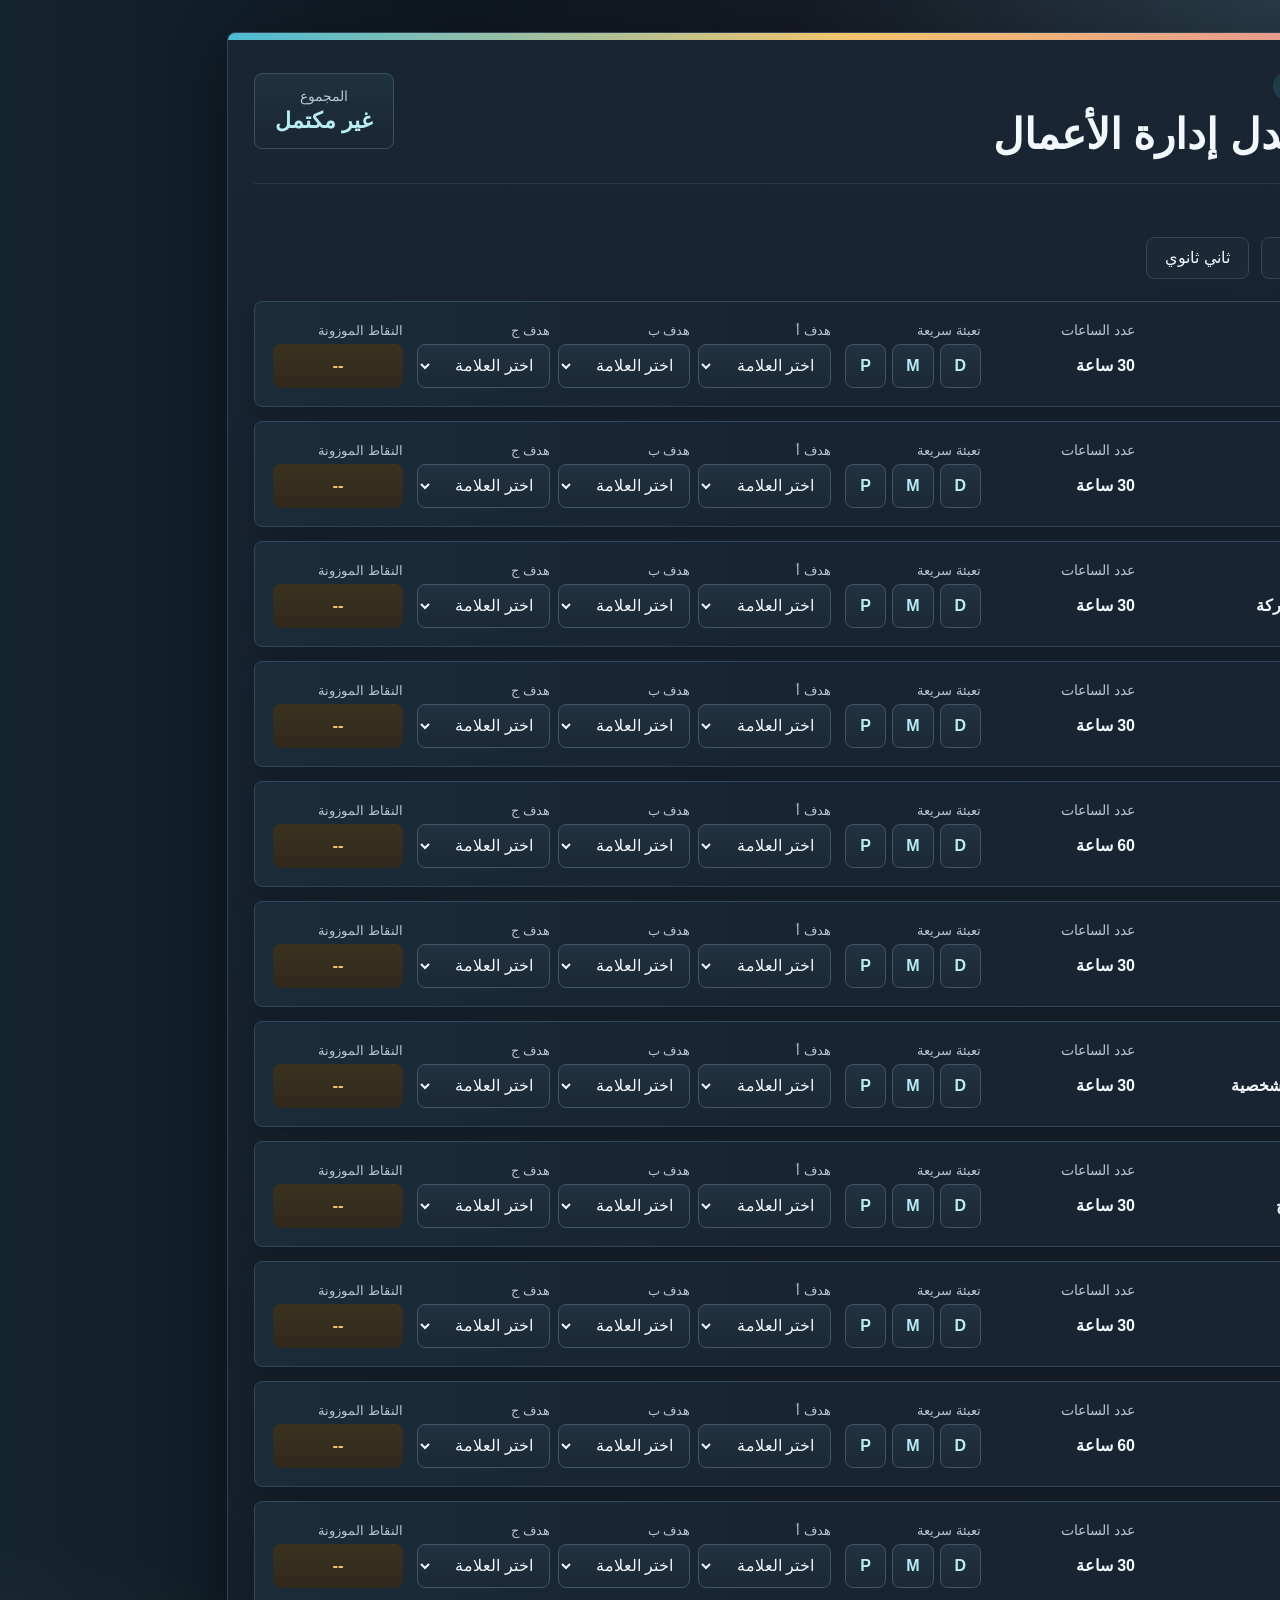
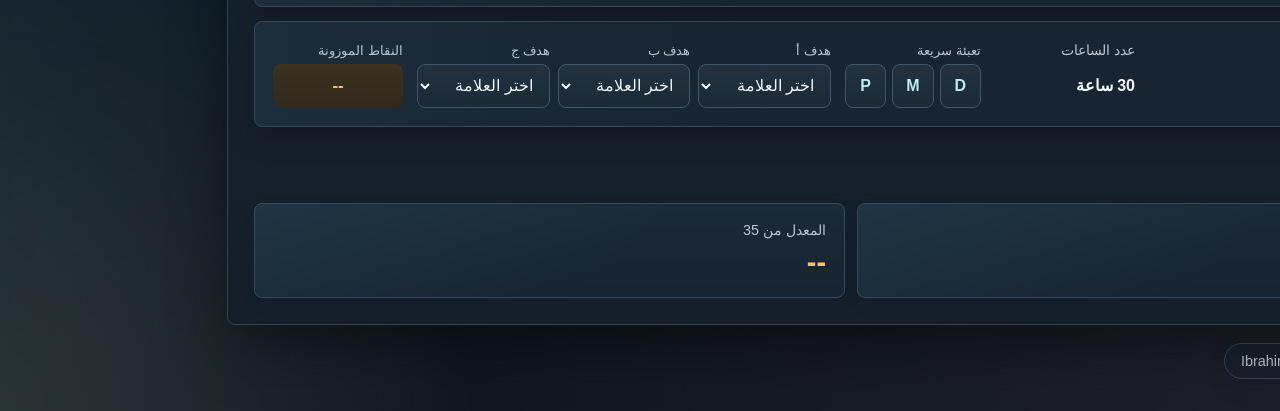
==== business.html @ 6dae3ce0 "Add files via upload" ====
<!doctype html>
<html lang="ar" dir="rtl">
  <head>
    <meta charset="UTF-8" />
    <meta name="viewport" content="width=device-width, initial-scale=1.0" />
    <title>حاسبة إدارة الأعمال</title>
    <link rel="stylesheet" href="styles.css" />
  </head>
  <body>
    <a class="floating-home-link" href="index.html">الصفحة الرئيسية</a>
    <main class="app-shell">
      <section class="calculator" aria-labelledby="business-title">
        <div class="header">
          <div>
            <p class="eyebrow">Business Management</p>
            <h1 id="business-title">حاسبة معدل إدارة الأعمال</h1>
          </div>
          <div class="header-actions">
            <div class="total-badge">
              <span>المجموع</span>
              <strong id="total-score">غير مكتمل</strong>
            </div>
          </div>
        </div>

        <form id="grades-form">
          <fieldset class="subject-count">
            <legend>الصف</legend>
            <label>
              <input type="radio" name="subject-count" value="10" checked />
              <span>عاشر</span>
            </label>
            <label>
              <input type="radio" name="subject-count" value="11" />
              <span>اول ثانوي</span>
            </label>
            <label>
              <input type="radio" name="subject-count" value="12" />
              <span>ثاني ثانوي</span>
            </label>
          </fieldset>

          <div id="subjects-list" class="subjects-list"></div>
          <div class="reset-row">
            <button class="reset-button" type="button" id="reset-grades">Reset</button>
          </div>
        </form>

        <section class="summary" aria-live="polite">
          <div>
            <span>إجمالي الساعات</span>
            <strong id="total-hours">0</strong>
          </div>
          <div>
            <span>المعدل من 35</span>
            <strong id="average-score">--</strong>
          </div>
        </section>
      </section>

      <footer class="site-footer">
        <strong>ابراهيم الصعيدي</strong>
        <span>Ibrahim Al Saidi</span>
      </footer>
    </main>

    <template id="subject-template">
      <article class="subject-row">
        <div class="field subject-name">
          <label>اسم المادة</label>
          <input type="text" name="subject-name" />
        </div>
        <div class="field">
          <label>عدد الساعات</label>
          <select name="subject-hours">
            <option value="30">30 ساعة</option>
            <option value="60">60 ساعة</option>
            <option value="90">90 ساعة</option>
            <option value="120">120 ساعة</option>
          </select>
        </div>
        <div class="quick-fill" aria-label="اختيار علامة لجميع أهداف المادة">
          <span>تعبئة سريعة</span>
          <div class="quick-fill-buttons">
            <button type="button" data-fill-grade="D">D</button>
            <button type="button" data-fill-grade="M">M</button>
            <button type="button" data-fill-grade="P">P</button>
          </div>
        </div>
        <div class="learning-goals" data-learning-goals></div>
        <div class="subject-result">
          <span>النقاط الموزونة</span>
          <output class="subject-points" name="subject-points">--</output>
        </div>
      </article>
    </template>

    <script src="business-script.js"></script>
  </body>
</html>
---- styles.css ----
:root {
  --bg: #eef3f6;
  --panel: #ffffff;
  --text: #18202a;
  --muted: #667085;
  --line: #d9e0e8;
  --soft-line: #edf1f5;
  --accent: #176b87;
  --accent-strong: #0f4c61;
  --accent-soft: #e7f4f7;
  --green: #2f7d5b;
  --gold: #b7791f;
  --gold-soft: #fff4df;
  --rose: #b85c6c;
  --shadow: 0 20px 50px rgba(24, 32, 42, 0.09);
}

body[data-theme="dark"] {
  --bg: #0f1720;
  --panel: #17212c;
  --text: #f2f7fb;
  --muted: #b8c5d1;
  --line: #354657;
  --soft-line: #283746;
  --accent: #4dbbd4;
  --accent-strong: #b9edf6;
  --accent-soft: #203c49;
  --green: #89e2ae;
  --gold: #f3c46d;
  --gold-soft: #3b301d;
  --rose: #e08a9a;
  --shadow: 0 22px 58px rgba(0, 0, 0, 0.42);
}

* {
  box-sizing: border-box;
}

body {
  margin: 0;
  min-height: 100vh;
  font-family: Tahoma, Arial, sans-serif;
  color: var(--text);
  background:
    linear-gradient(90deg, rgba(23, 107, 135, 0.08), transparent 32%, rgba(184, 92, 108, 0.08)),
    radial-gradient(circle at top right, rgba(23, 107, 135, 0.18), transparent 32rem),
    radial-gradient(circle at bottom left, rgba(183, 121, 31, 0.14), transparent 32rem),
    var(--bg);
  overflow-x: hidden;
}

body[data-theme="dark"] {
  background:
    linear-gradient(90deg, rgba(77, 187, 212, 0.08), transparent 36%, rgba(224, 138, 154, 0.07)),
    radial-gradient(circle at top right, rgba(77, 187, 212, 0.18), transparent 30rem),
    radial-gradient(circle at bottom left, rgba(243, 196, 109, 0.1), transparent 30rem),
    var(--bg);
}

.app-shell {
  width: min(1460px, 100%);
  margin: 0 auto;
  padding: 32px 16px;
}

.calculator {
  position: relative;
  background: var(--panel);
  border: 1px solid var(--line);
  border-radius: 8px;
  box-shadow: var(--shadow);
  padding: 26px;
}

.calculator::before {
  content: "";
  position: absolute;
  inset: 0 0 auto;
  height: 7px;
  background: linear-gradient(90deg, var(--accent), var(--gold), var(--rose));
  border-radius: 8px 8px 0 0;
}

body[data-theme="dark"] .calculator {
  background: linear-gradient(180deg, #192533, #151f2a);
  border-color: #314354;
}

.header {
  display: flex;
  align-items: flex-start;
  justify-content: space-between;
  gap: 16px;
  border-bottom: 1px solid var(--soft-line);
  padding: 14px 0 22px;
}

.eyebrow {
  display: inline-flex;
  margin: 0 0 10px;
  border: 1px solid rgba(23, 107, 135, 0.18);
  border-radius: 999px;
  padding: 5px 12px;
  color: var(--accent-strong);
  background: var(--accent-soft);
  font-weight: 700;
  font-size: 0.86rem;
}

h1 {
  margin: 0;
  font-size: clamp(1.7rem, 4vw, 2.65rem);
  line-height: 1.2;
  color: var(--text);
}

.header-actions {
  display: flex;
  align-items: stretch;
  gap: 12px;
}

.theme-toggle,
.reset-button {
  width: 48px;
  min-height: 48px;
  display: inline-grid;
  place-items: center;
  align-self: stretch;
  border: 1px solid var(--line);
  border-radius: 8px;
  color: var(--accent-strong);
  background: linear-gradient(180deg, var(--panel), rgba(23, 107, 135, 0.08));
  box-shadow: 0 8px 22px rgba(24, 32, 42, 0.07);
  cursor: pointer;
  font-size: 1.35rem;
}

.reset-button {
  width: auto;
  padding: 0 16px;
  color: var(--rose);
  font-size: 0.95rem;
  font-weight: 700;
}

body[data-theme="dark"] .theme-toggle,
body[data-theme="dark"] .reset-button {
  background: linear-gradient(180deg, #223443, #1a2936);
  border-color: #3a5163;
}

body[data-theme="dark"] .theme-toggle {
  color: var(--gold);
}

body[data-theme="dark"] .reset-button {
  color: var(--rose);
}

.theme-toggle:hover,
.reset-button:hover {
  border-color: var(--accent);
}

.moon-icon,
body[data-theme="dark"] .sun-icon {
  display: none;
}

body[data-theme="dark"] .moon-icon {
  display: inline;
}

.total-badge {
  min-width: 140px;
  border: 1px solid var(--line);
  border-radius: 8px;
  padding: 14px 16px;
  text-align: center;
  background:
    linear-gradient(180deg, rgba(255, 244, 223, 0.75), rgba(242, 247, 249, 0.9)),
    #f8fafc;
}

body[data-theme="dark"] .total-badge {
  background: linear-gradient(180deg, #203140, #192633);
  border-color: #3a5163;
}

.total-badge span,
.summary span,
.field label {
  display: block;
  color: var(--muted);
  font-size: 0.9rem;
}

.total-badge strong {
  display: block;
  margin-top: 4px;
  color: var(--accent-strong);
  font-size: 1.35rem;
}

form {
  margin-top: 24px;
}

.subject-count {
  display: flex;
  align-items: center;
  gap: 12px;
  margin: 0 0 22px;
  padding: 0;
  border: 0;
}

.subject-count legend {
  margin-bottom: 10px;
  font-weight: 700;
}

.subject-count label {
  cursor: pointer;
}

.subject-count input {
  position: absolute;
  opacity: 0;
}

.subject-count span {
  display: inline-flex;
  min-height: 42px;
  align-items: center;
  border: 1px solid var(--line);
  border-radius: 8px;
  padding: 0 18px;
  background: #fff;
  box-shadow: 0 4px 14px rgba(24, 32, 42, 0.04);
  transition: 0.2s ease;
}

body[data-theme="dark"] .subject-count span {
  background: #1b2835;
  border-color: #354657;
  color: var(--text);
}

.subject-count input:checked + span {
  border-color: var(--accent);
  background: linear-gradient(180deg, #eaf7fa, #f7fbfc);
  color: var(--accent-strong);
  font-weight: 700;
  box-shadow: 0 8px 22px rgba(23, 107, 135, 0.12);
}

body[data-theme="dark"] .subject-count input:checked + span {
  background: linear-gradient(180deg, #214354, #1c3340);
  border-color: var(--accent);
  color: var(--accent-strong);
}

.subjects-list {
  display: grid;
  gap: 14px;
}

.subject-row {
  display: grid;
  grid-template-columns: minmax(220px, 1.15fr) 140px 136px minmax(400px, 1.7fr) 130px;
  align-items: end;
  gap: 14px;
  position: relative;
  border: 1px solid var(--line);
  border-radius: 8px;
  padding: 20px 18px 18px;
  background:
    linear-gradient(90deg, rgba(23, 107, 135, 0.045), transparent 36%),
    rgba(251, 252, 253, 0.92);
  box-shadow: 0 8px 22px rgba(24, 32, 42, 0.04);
}

@media (max-width: 1180px) {
  .subject-row {
    grid-template-columns: minmax(220px, 1fr) 140px 136px 130px;
  }

  .learning-goals {
    grid-column: 1 / -1;
  }
}

.subject-row:nth-child(even) {
  background:
    linear-gradient(90deg, rgba(183, 121, 31, 0.05), transparent 36%),
    rgba(251, 252, 253, 0.92);
}

body[data-theme="dark"] .subject-row,
body[data-theme="dark"] .subject-row:nth-child(even),
body[data-theme="dark"] .extra-goals-subject {
  background:
    linear-gradient(90deg, rgba(77, 187, 212, 0.055), transparent 42%),
    #182431;
  border-color: #33485a;
  box-shadow: 0 10px 26px rgba(0, 0, 0, 0.22);
}

.subject-row::before {
  content: "المادة " attr(data-subject-number);
  position: absolute;
  top: 0;
  inset-inline-start: 18px;
  transform: translateY(-50%);
  border: 1px solid var(--line);
  border-radius: 999px;
  padding: 3px 12px;
  color: var(--accent-strong);
  background: linear-gradient(180deg, #ffffff, var(--accent-soft));
  font-size: 0.78rem;
  font-weight: 700;
}

body[data-theme="dark"] .subject-row::before,
body[data-theme="dark"] .extra-goals-subject::before {
  background: linear-gradient(180deg, #213140, #1a2936);
  border-color: #3a5163;
  color: var(--accent-strong);
}

.extra-goals-subject {
  border-color: var(--line);
  background: #fbfcfd;
}

.extra-goals-subject::before {
  color: var(--accent-strong);
  border-color: var(--line);
  background: linear-gradient(180deg, #ffffff, var(--accent-soft));
}

.field {
  display: grid;
  gap: 6px;
  min-width: 0;
}

input,
select {
  width: 100%;
  min-width: 0;
  min-height: 44px;
  border: 1px solid var(--line);
  border-radius: 8px;
  padding: 0 12px;
  color: var(--text);
  background: linear-gradient(180deg, #fff, #fbfcfd);
  font: inherit;
  transition: border-color 0.2s ease, box-shadow 0.2s ease, background 0.2s ease;
}

body[data-theme="dark"] input,
body[data-theme="dark"] select {
  background: linear-gradient(180deg, #223240, #1b2936);
  border-color: #40566a;
  color: var(--text);
}

body[data-theme="dark"] input:hover,
body[data-theme="dark"] select:hover {
  background: #253746;
  border-color: #557086;
}

body[data-theme="dark"] input:focus,
body[data-theme="dark"] select:focus {
  border-color: var(--accent);
  outline-color: rgba(77, 187, 212, 0.22);
}

body[data-theme="dark"] select option {
  color: #f2f7fb;
  background: #17212c;
}

input:hover,
select:hover {
  border-color: #bfd0dc;
  background: #fff;
}

.fixed-subject .subject-name input,
.fixed-subject select[name="subject-hours"] {
  display: none;
}

.fixed-value {
  min-height: 44px;
  display: flex;
  align-items: center;
  margin: 0;
  color: var(--text);
  font-weight: 700;
  line-height: 1.45;
}

body[data-theme="dark"] .fixed-value {
  color: #f3f8fb;
}

.fixed-subject-name {
  white-space: normal;
  overflow-wrap: anywhere;
}

input:focus,
select:focus {
  border-color: var(--accent);
  outline: 3px solid rgba(23, 107, 135, 0.15);
}

.learning-goals {
  display: grid;
  grid-template-columns: repeat(var(--goal-count, 3), minmax(0, 1fr));
  align-items: end;
  gap: 8px;
  min-width: 0;
}

.goal-field {
  display: grid;
  gap: 6px;
  min-width: 0;
}

.goal-field label,
.subject-result span,
.quick-fill span {
  color: var(--muted);
  font-size: 0.82rem;
}

.quick-fill {
  display: grid;
  gap: 6px;
  min-width: 0;
}

.quick-fill-buttons {
  display: grid;
  grid-template-columns: repeat(3, 1fr);
  gap: 6px;
}

.quick-fill button {
  min-height: 44px;
  border: 1px solid var(--line);
  border-radius: 8px;
  color: var(--accent-strong);
  background: linear-gradient(180deg, #fff, #f8fafc);
  font: inherit;
  font-weight: 700;
  cursor: pointer;
  transition: border-color 0.2s ease, box-shadow 0.2s ease, transform 0.2s ease;
}

.quick-fill button:hover {
  border-color: var(--accent);
  box-shadow: 0 8px 18px rgba(23, 107, 135, 0.11);
  transform: translateY(-1px);
}

body[data-theme="dark"] .quick-fill button {
  color: var(--accent-strong);
  border-color: #40566a;
  background: linear-gradient(180deg, #223240, #1b2936);
}

.subject-result {
  display: grid;
  gap: 6px;
  min-width: 0;
}

.subject-points {
  min-height: 44px;
  display: inline-flex;
  align-items: center;
  justify-content: center;
  border-radius: 8px;
  background: linear-gradient(180deg, #eef9f3, #e5f3ec);
  color: var(--green);
  font-size: 1.05rem;
  font-weight: 700;
}

body[data-theme="dark"] .subject-points {
  background: linear-gradient(180deg, #1d4937, #183b2f);
  color: #a6f0c2;
}

.incomplete-subject .subject-points {
  background: linear-gradient(180deg, #f6f0e5, #efe5d4);
  color: var(--gold);
}

body[data-theme="dark"] .incomplete-subject .subject-points {
  background: linear-gradient(180deg, #3b321f, #30291c);
  color: var(--gold);
}

.subject-points {
  width: 100%;
}

.summary {
  display: grid;
  grid-template-columns: repeat(2, 1fr);
  gap: 12px;
  margin-top: 22px;
}

.summary div {
  display: grid;
  justify-items: start;
  border-radius: 8px;
  padding: 18px;
  background:
    linear-gradient(135deg, rgba(23, 107, 135, 0.08), transparent 60%),
    linear-gradient(180deg, #f8fafc, #f3f7fa);
  border: 1px solid var(--line);
  box-shadow: 0 8px 22px rgba(24, 32, 42, 0.04);
}

.reset-row {
  display: flex;
  justify-content: flex-start;
  margin-top: 14px;
}

.reset-row .reset-button {
  min-height: 40px;
  align-self: auto;
  padding: 0 18px;
  font-size: 0.9rem;
}

body[data-theme="dark"] .summary div,
body[data-theme="dark"] .summary div:nth-child(2),
body[data-theme="dark"] .summary div:nth-child(3) {
  background:
    linear-gradient(135deg, rgba(77, 187, 212, 0.08), transparent 62%),
    linear-gradient(180deg, #1b2a37, #172431);
  border-color: #354b5d;
}

.summary div:nth-child(2) {
  background:
    linear-gradient(135deg, rgba(183, 121, 31, 0.12), transparent 60%),
    linear-gradient(180deg, #f8fafc, #f3f7fa);
}

.summary div:nth-child(3) {
  background:
    linear-gradient(135deg, rgba(184, 92, 108, 0.1), transparent 60%),
    linear-gradient(180deg, #f8fafc, #f3f7fa);
}

.summary strong {
  display: block;
  margin-top: 8px;
  color: var(--gold);
  font-size: 1.8rem;
}

.site-footer {
  width: fit-content;
  display: inline-flex;
  flex-wrap: wrap;
  align-items: center;
  justify-content: center;
  gap: 6px 10px;
  margin: 18px auto 0;
  border: 1px solid rgba(23, 107, 135, 0.16);
  border-radius: 999px;
  padding: 9px 16px;
  color: var(--muted);
  background: rgba(255, 255, 255, 0.72);
  box-shadow: 0 10px 28px rgba(24, 32, 42, 0.06);
  font-size: 0.9rem;
}

body[data-theme="dark"] .site-footer {
  background: rgba(24, 34, 45, 0.84);
  border-color: #354b5d;
  color: #c2ccd6;
}

.site-footer strong {
  color: var(--accent-strong);
}

.site-footer span::before {
  content: "/";
  margin-inline-end: 10px;
  color: var(--gold);
  font-weight: 700;
}

.home-shell {
  min-height: 100vh;
  display: grid;
  align-content: center;
}

.home-panel,
.info-panel {
  padding: 34px;
}

.home-panel {
  overflow: hidden;
}

.home-panel::after {
  display: none;
}

body[data-theme="dark"] .home-panel::after {
  display: none;
}

.home-topbar {
  position: relative;
  z-index: 1;
  display: flex;
  align-items: center;
  justify-content: space-between;
  gap: 16px;
  margin-bottom: 34px;
  border-bottom: 1px solid var(--soft-line);
  padding-bottom: 18px;
}

.home-topbar strong {
  color: var(--accent-strong);
  font-size: 1.1rem;
  letter-spacing: 0;
}

.home-theme-toggle {
  width: auto;
  grid-auto-flow: column;
  gap: 8px;
  padding: 0 14px;
  font-size: 1rem;
}

.theme-label {
  color: var(--muted);
  font-size: 0.86rem;
  font-weight: 700;
}

.home-hero {
  position: relative;
  z-index: 1;
  max-width: 860px;
  margin: 0 auto 30px;
  text-align: center;
}

.home-copy {
  max-width: 760px;
  margin: 14px 0 0;
  color: var(--muted);
  font-size: 1.08rem;
  line-height: 1.8;
}

.home-grid {
  position: relative;
  z-index: 1;
  display: grid;
  grid-template-columns: repeat(3, minmax(0, 1fr));
  gap: 14px;
}

.home-card {
  min-height: 230px;
  display: grid;
  align-content: space-between;
  gap: 14px;
  border: 1px solid var(--line);
  border-radius: 8px;
  padding: 22px;
  color: var(--text);
  text-decoration: none;
  background:
    linear-gradient(135deg, rgba(23, 107, 135, 0.1), transparent 62%),
    linear-gradient(180deg, #ffffff, #f7fafc);
  box-shadow: 0 10px 26px rgba(24, 32, 42, 0.06);
  transition: border-color 0.2s ease, transform 0.2s ease, box-shadow 0.2s ease;
}

.home-card:first-child {
  min-height: 230px;
  grid-row: auto;
}

.home-card:nth-child(2) {
  background:
    linear-gradient(135deg, rgba(183, 121, 31, 0.13), transparent 62%),
    linear-gradient(180deg, #ffffff, #f7fafc);
}

.home-card:nth-child(3) {
  background:
    linear-gradient(135deg, rgba(184, 92, 108, 0.12), transparent 62%),
    linear-gradient(180deg, #ffffff, #f7fafc);
}

.home-card:hover {
  border-color: var(--accent);
  box-shadow: 0 16px 34px rgba(24, 32, 42, 0.11);
  transform: translateY(-2px);
}

.home-card span {
  width: 42px;
  height: 42px;
  display: inline-grid;
  place-items: center;
  border: 1px solid rgba(23, 107, 135, 0.18);
  border-radius: 8px;
  color: var(--accent-strong);
  background: var(--accent-soft);
  font-weight: 700;
}

.home-card strong {
  align-self: end;
  font-size: 1.42rem;
  line-height: 1.35;
}

.home-card small {
  color: var(--muted);
  font-size: 0.95rem;
  line-height: 1.6;
}

body[data-theme="dark"] .home-card,
body[data-theme="dark"] .home-card:nth-child(2),
body[data-theme="dark"] .home-card:nth-child(3) {
  background:
    linear-gradient(135deg, rgba(77, 187, 212, 0.08), transparent 62%),
    linear-gradient(180deg, #1b2a37, #172431);
  border-color: #354b5d;
}

body[data-theme="dark"] .home-card span {
  border-color: #3a5163;
  background: #203c49;
}

.back-link {
  display: inline-flex;
  min-height: 38px;
  align-items: center;
  border: 1px solid var(--line);
  border-radius: 8px;
  padding: 0 14px;
  color: var(--accent-strong);
  background: var(--accent-soft);
  font-weight: 700;
  text-decoration: none;
}

.floating-home-link {
  position: fixed;
  top: 16px;
  inset-inline-start: 16px;
  z-index: 20;
  min-height: 42px;
  display: inline-flex;
  align-items: center;
  border: 1px solid var(--line);
  border-radius: 8px;
  padding: 0 14px;
  color: var(--accent-strong);
  background: rgba(255, 255, 255, 0.88);
  box-shadow: 0 10px 26px rgba(24, 32, 42, 0.12);
  font-weight: 700;
  text-decoration: none;
  backdrop-filter: blur(10px);
}

body[data-theme="dark"] .floating-home-link {
  color: var(--accent-strong);
  border-color: #3a5163;
  background: rgba(24, 34, 45, 0.9);
}

.info-list {
  display: grid;
  gap: 12px;
  margin-top: 24px;
}

.info-list article {
  border: 1px solid var(--line);
  border-radius: 8px;
  padding: 18px;
  background: rgba(251, 252, 253, 0.82);
}

body[data-theme="dark"] .info-list article {
  background: #182431;
  border-color: #33485a;
}

.info-list h2 {
  margin: 0 0 8px;
  font-size: 1.15rem;
}

.info-list p {
  margin: 0;
  color: var(--muted);
  line-height: 1.8;
}

@media (max-width: 760px) {
  body {
    overflow-x: hidden;
  }

  .floating-home-link {
    top: 10px;
    inset-inline-start: 10px;
    min-height: 38px;
    padding: 0 12px;
    font-size: 0.85rem;
  }

  .floating-home-link + .app-shell {
    padding-top: 64px;
  }

  .calculator {
    padding: 20px 14px 16px;
  }

  .header,
  .subject-count {
    align-items: stretch;
    flex-direction: column;
  }

  .header-actions {
    width: 100%;
    align-items: stretch;
  }

  .total-badge {
    flex: 1;
  }

  h1 {
    font-size: 1.75rem;
  }

  .subject-count {
    gap: 8px;
  }

  .subject-count span {
    justify-content: center;
    width: 100%;
  }

  .subject-row,
  .quick-fill,
  .learning-goals,
  .subject-result,
  .summary {
    grid-template-columns: 1fr;
  }

  .subject-row {
    gap: 12px;
    padding: 22px 14px 14px;
  }

  .subject-row::before {
    inset-inline-start: 14px;
  }

  .learning-goals {
    gap: 10px;
  }

  .quick-fill-buttons {
    grid-template-columns: repeat(3, minmax(0, 1fr));
  }

  input,
  select,
  .quick-fill button,
  .subject-points {
    min-height: 46px;
  }

  .subject-points {
    grid-column: auto;
    grid-row: auto;
    justify-content: flex-start;
    padding-inline: 12px;
  }

  .subject-result span {
    grid-column: auto;
    grid-row: auto;
  }

  .summary {
    gap: 10px;
  }

  .summary div {
    padding: 16px;
  }

  .summary strong {
    font-size: 1.55rem;
  }

  .site-footer {
    width: 100%;
    border-radius: 8px;
    padding: 12px;
  }

  .home-panel,
  .info-panel {
    padding: 24px 16px;
  }

  .home-grid {
    grid-template-columns: 1fr;
  }

  .home-card:first-child {
    min-height: 150px;
    grid-row: auto;
  }

  .home-card {
    min-height: 150px;
  }

  .home-panel::after {
    inset: 90px auto auto -40px;
  }
}

@media (max-width: 430px) {
  .app-shell {
    padding: 12px 8px;
  }

  .calculator {
    padding-inline: 12px;
  }

  .header-actions {
    display: grid;
    grid-template-columns: 1fr;
  }

  .fixed-value {
    min-height: auto;
  }

  .goal-field label,
  .subject-result span,
  .quick-fill span,
  .field label {
    font-size: 0.78rem;
  }

  select {
    padding-inline: 9px;
    font-size: 0.95rem;
  }
}
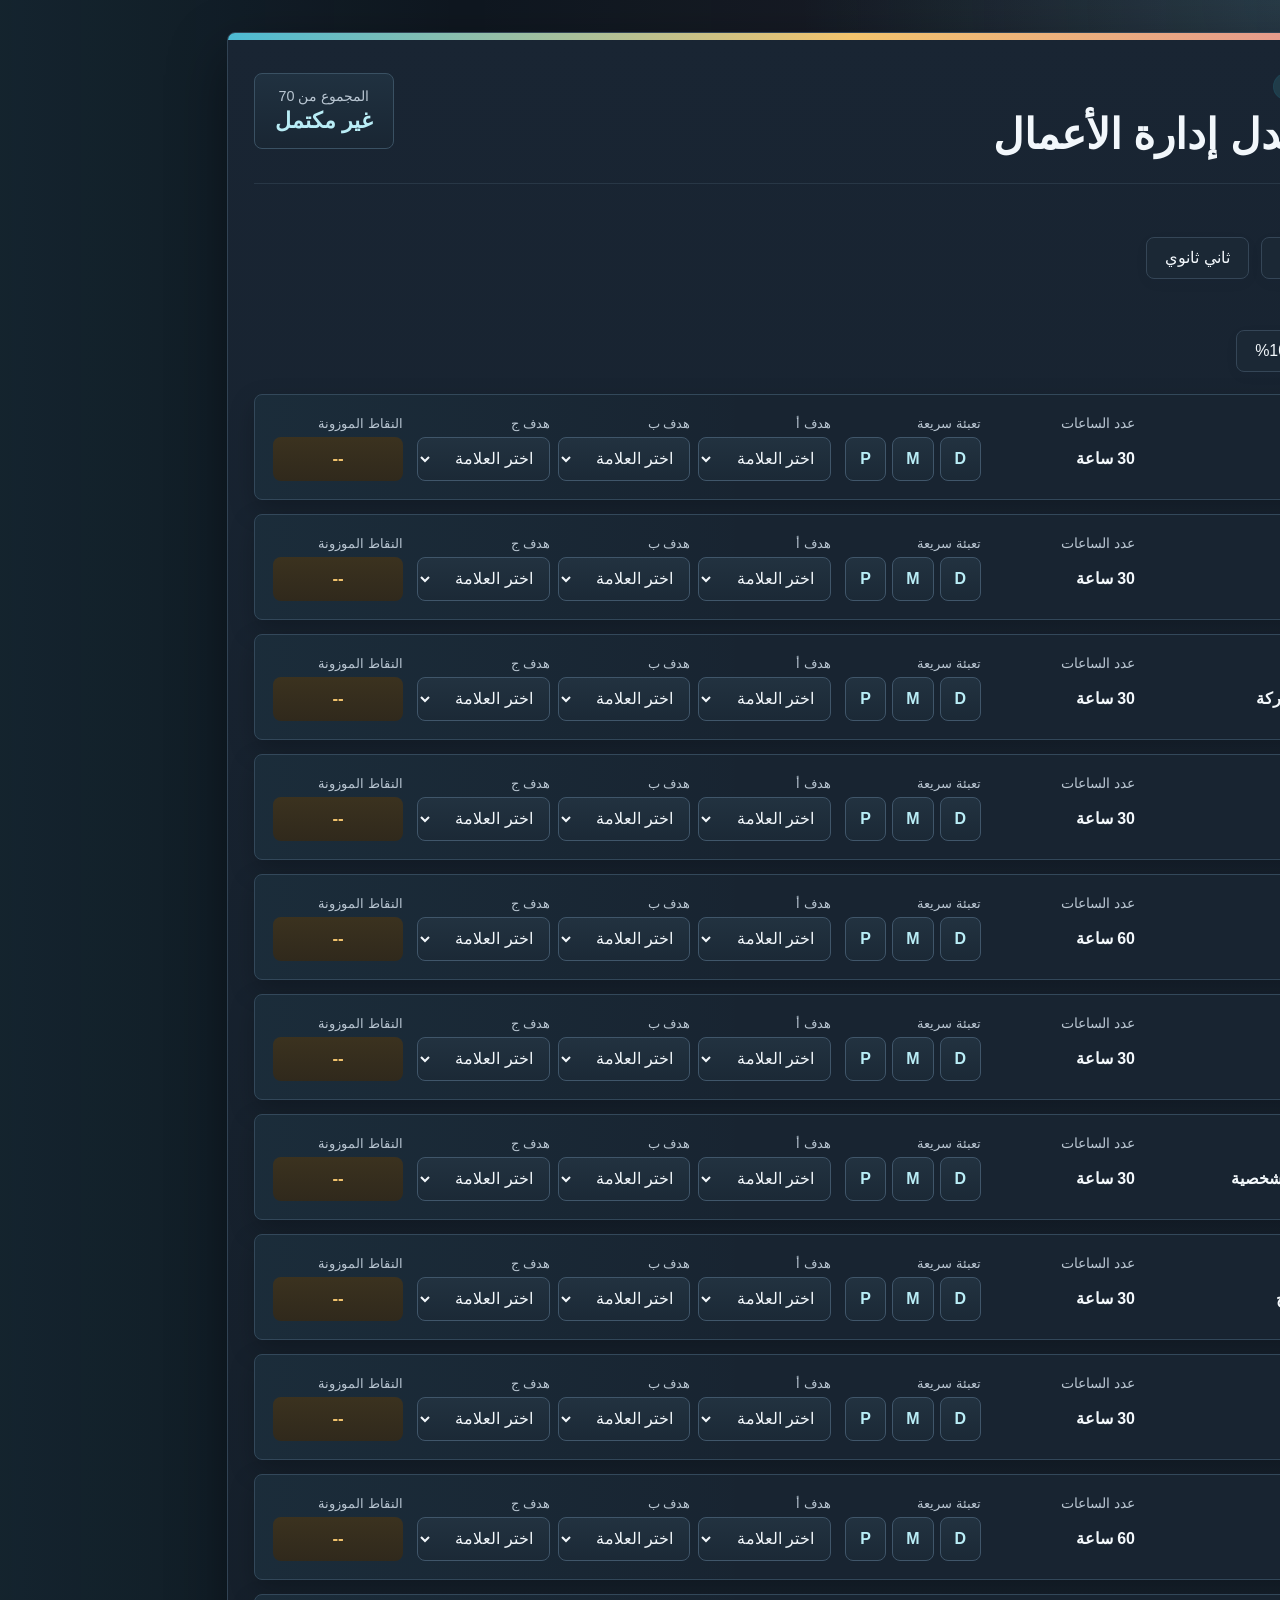
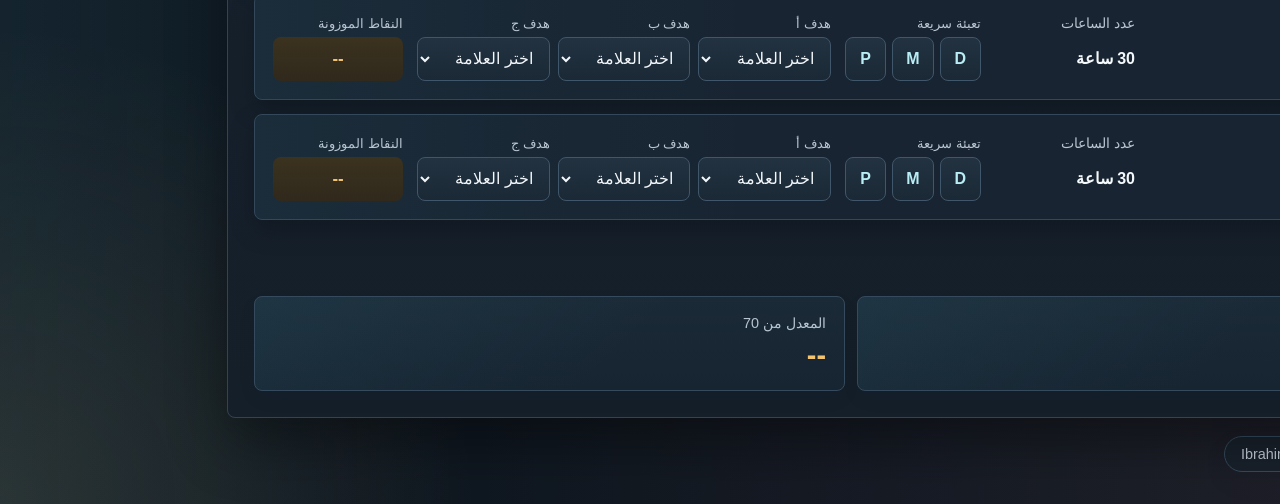
==== commit 934ea90f: "Add files via upload" ====
--- a/business.html
+++ b/business.html
@@ -7,7 +7,13 @@
     <link rel="stylesheet" href="styles.css" />
   </head>
   <body>
-    <a class="floating-home-link" href="index.html">الصفحة الرئيسية</a>
+    <a class="floating-home-link" href="index.html" aria-label="الرجوع للصفحة الرئيسية" title="الصفحة الرئيسية">
+      <svg viewBox="0 0 24 24" aria-hidden="true">
+        <path d="M3 10.8 12 3l9 7.8" />
+        <path d="M5 10v10h14V10" />
+        <path d="M9 20v-6h6v6" />
+      </svg>
+    </a>
     <main class="app-shell">
       <section class="calculator" aria-labelledby="business-title">
         <div class="header">
@@ -17,7 +23,7 @@
           </div>
           <div class="header-actions">
             <div class="total-badge">
-              <span>المجموع</span>
+              <span id="total-score-label">المجموع</span>
               <strong id="total-score">غير مكتمل</strong>
             </div>
           </div>
@@ -40,6 +46,18 @@
             </label>
           </fieldset>
 
+          <fieldset class="subject-count score-scale" id="tenth-grade-scale" hidden>
+            <legend>حساب معدل عاشر</legend>
+            <label>
+              <input type="radio" name="score-scale" value="70" checked />
+              <span>من 70%</span>
+            </label>
+            <label>
+              <input type="radio" name="score-scale" value="100" />
+              <span>من 100%</span>
+            </label>
+          </fieldset>
+
           <div id="subjects-list" class="subjects-list"></div>
           <div class="reset-row">
             <button class="reset-button" type="button" id="reset-grades">Reset</button>
@@ -52,7 +70,7 @@
             <strong id="total-hours">0</strong>
           </div>
           <div>
-            <span>المعدل من 35</span>
+            <span id="average-score-label">المعدل من 35</span>
             <strong id="average-score">--</strong>
           </div>
         </section>
--- a/styles.css
+++ b/styles.css
@@ -216,6 +216,10 @@
   border: 0;
 }
 
+.score-scale[hidden] {
+  display: none;
+}
+
 .subject-count legend {
   margin-bottom: 10px;
   font-weight: 700;
@@ -784,18 +788,35 @@
   top: 16px;
   inset-inline-start: 16px;
   z-index: 20;
-  min-height: 42px;
+  width: 48px;
+  height: 48px;
   display: inline-flex;
   align-items: center;
-  border: 1px solid var(--line);
-  border-radius: 8px;
-  padding: 0 14px;
+  justify-content: center;
+  border: 1px solid var(--line);
+  border-radius: 8px;
   color: var(--accent-strong);
   background: rgba(255, 255, 255, 0.88);
   box-shadow: 0 10px 26px rgba(24, 32, 42, 0.12);
-  font-weight: 700;
   text-decoration: none;
   backdrop-filter: blur(10px);
+  transition: border-color 0.2s ease, transform 0.2s ease, box-shadow 0.2s ease;
+}
+
+.floating-home-link:hover {
+  border-color: var(--accent);
+  box-shadow: 0 14px 30px rgba(24, 32, 42, 0.16);
+  transform: translateY(-1px);
+}
+
+.floating-home-link svg {
+  width: 24px;
+  height: 24px;
+  fill: none;
+  stroke: currentColor;
+  stroke-width: 2;
+  stroke-linecap: round;
+  stroke-linejoin: round;
 }
 
 body[data-theme="dark"] .floating-home-link {
@@ -841,9 +862,8 @@
   .floating-home-link {
     top: 10px;
     inset-inline-start: 10px;
-    min-height: 38px;
-    padding: 0 12px;
-    font-size: 0.85rem;
+    width: 42px;
+    height: 42px;
   }
 
   .floating-home-link + .app-shell {
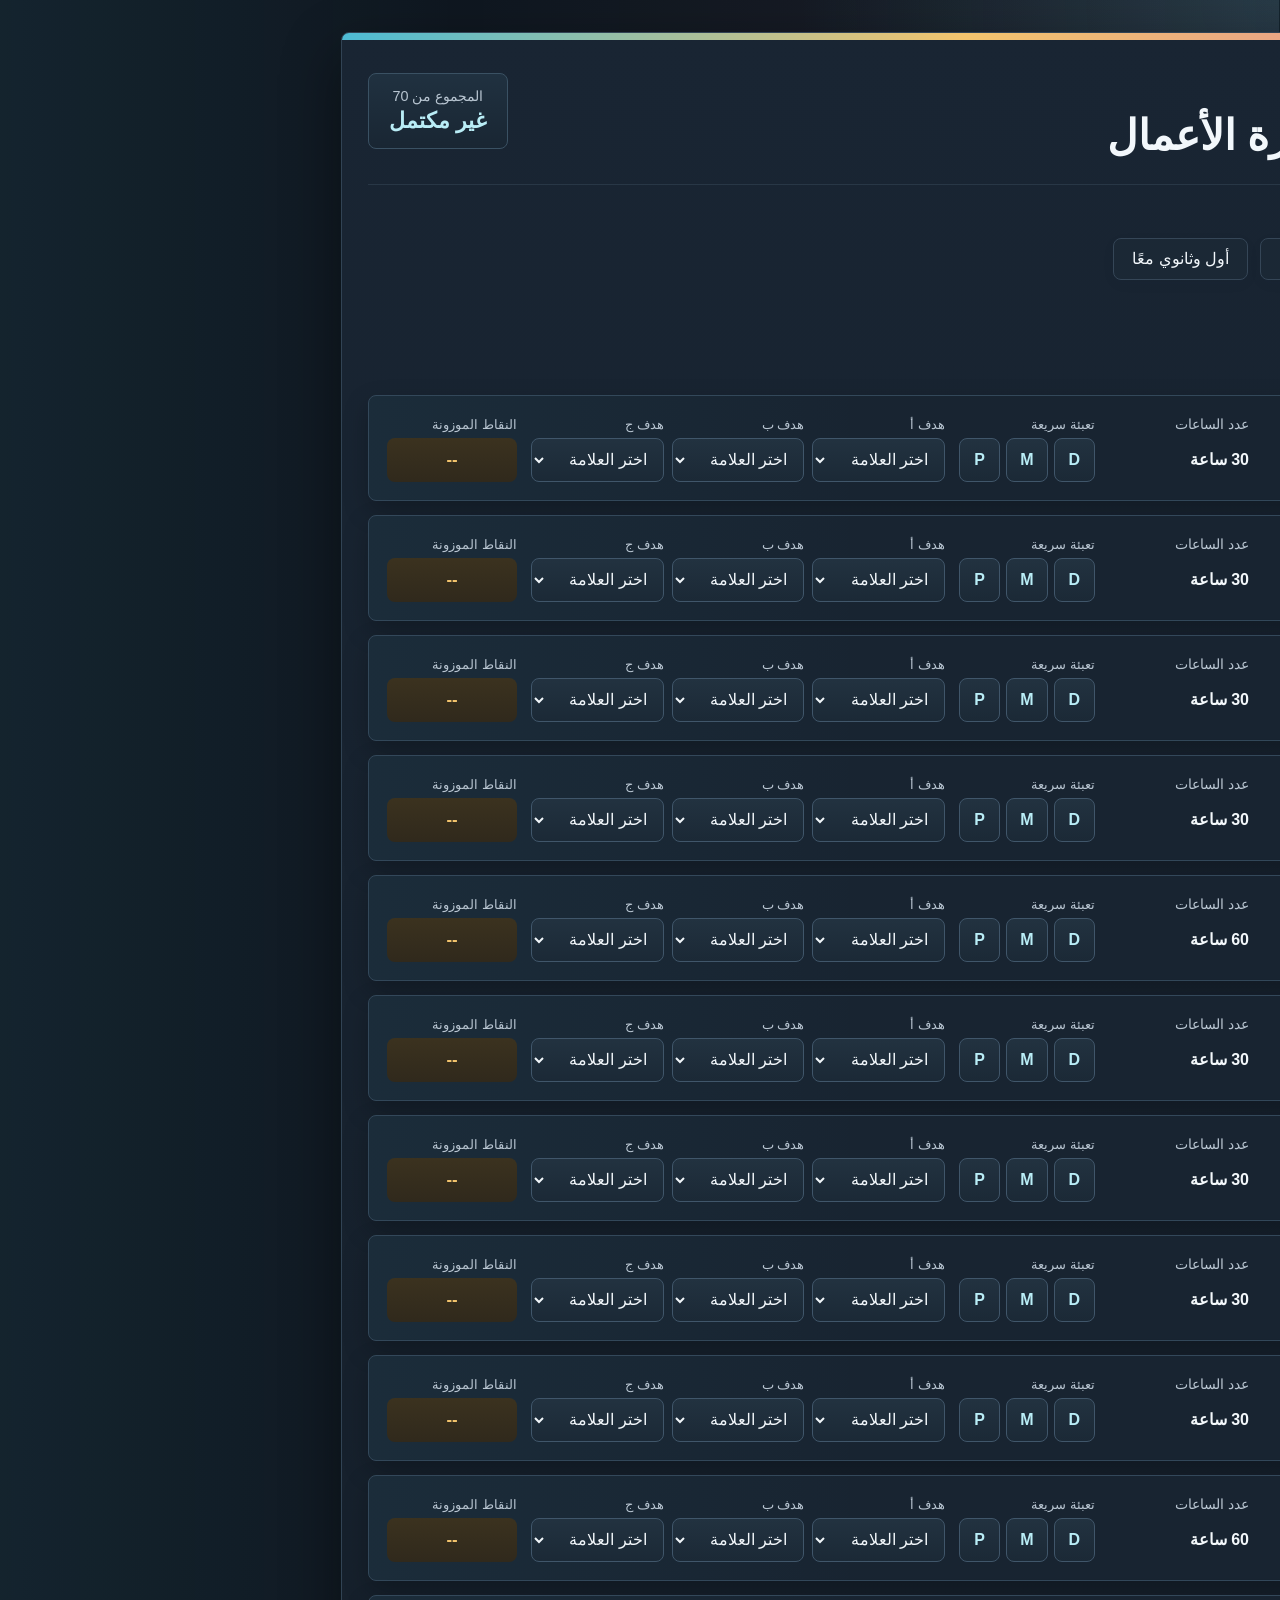
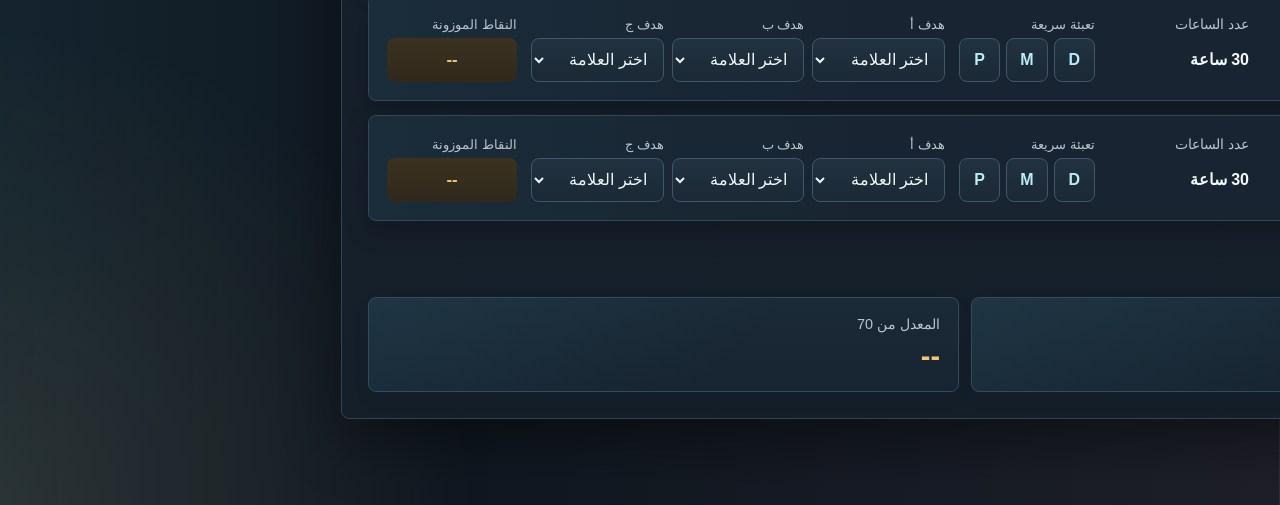
==== commit 7369edc5: "Add files via upload" ====
--- a/business.html
+++ b/business.html
@@ -18,7 +18,7 @@
       <section class="calculator" aria-labelledby="business-title">
         <div class="header">
           <div>
-            <p class="eyebrow">Business Management</p>
+            <p class="eyebrow">حاسبة معدل</p>
             <h1 id="business-title">حاسبة معدل إدارة الأعمال</h1>
           </div>
           <div class="header-actions">
@@ -44,6 +44,10 @@
               <input type="radio" name="subject-count" value="12" />
               <span>ثاني ثانوي</span>
             </label>
+            <label>
+              <input type="radio" name="subject-count" value="secondary-combined" />
+              <span>أول وثانوي معًا</span>
+            </label>
           </fieldset>
 
           <fieldset class="subject-count score-scale" id="tenth-grade-scale" hidden>
@@ -60,7 +64,7 @@
 
           <div id="subjects-list" class="subjects-list"></div>
           <div class="reset-row">
-            <button class="reset-button" type="button" id="reset-grades">Reset</button>
+            <button class="reset-button" type="button" id="reset-grades">إعادة التعيين</button>
           </div>
         </form>
 
--- a/styles.css
+++ b/styles.css
@@ -216,8 +216,62 @@
   border: 0;
 }
 
-.score-scale[hidden] {
+.score-scale {
   display: none;
+}
+
+body[data-selected-grade="10"] .score-scale {
+  display: flex;
+}
+
+body .score-scale[hidden] {
+  display: none;
+}
+
+.secondary-options {
+  display: none;
+}
+
+body[data-selected-grade="secondary-combined"] .secondary-options {
+  display: flex;
+}
+
+body .secondary-options[hidden] {
+  display: none;
+}
+
+.secondary-options input {
+  position: absolute;
+  opacity: 0;
+}
+
+.common-subjects {
+  display: grid;
+  grid-template-columns: repeat(4, minmax(0, 1fr));
+  gap: 12px;
+  margin: -8px 0 22px;
+  border: 1px solid var(--line);
+  border-radius: 8px;
+  padding: 16px;
+  background:
+    linear-gradient(135deg, rgba(184, 92, 108, 0.08), transparent 60%),
+    rgba(251, 252, 253, 0.9);
+}
+
+.common-subjects[hidden] {
+  display: none;
+}
+
+body[data-theme="dark"] .common-subjects {
+  background:
+    linear-gradient(135deg, rgba(224, 138, 154, 0.07), transparent 62%),
+    #182431;
+  border-color: #33485a;
+}
+
+.invalid-input {
+  border-color: var(--rose);
+  outline: 3px solid rgba(184, 92, 108, 0.14);
 }
 
 .subject-count legend {
@@ -269,6 +323,25 @@
 .subjects-list {
   display: grid;
   gap: 14px;
+}
+
+.subject-group-title {
+  margin: 8px 0 2px;
+  border: 1px solid var(--line);
+  border-radius: 8px;
+  padding: 12px 16px;
+  color: var(--accent-strong);
+  background:
+    linear-gradient(135deg, rgba(23, 107, 135, 0.08), transparent 60%),
+    rgba(251, 252, 253, 0.88);
+  font-size: 1rem;
+}
+
+body[data-theme="dark"] .subject-group-title {
+  background:
+    linear-gradient(135deg, rgba(77, 187, 212, 0.08), transparent 62%),
+    #182431;
+  border-color: #33485a;
 }
 
 .subject-row {
@@ -351,6 +424,25 @@
   min-width: 0;
 }
 
+.common-field {
+  align-items: start;
+}
+
+.common-title {
+  text-align: center;
+  font-weight: 700;
+  color: var(--text);
+  background: transparent;
+}
+
+.common-input {
+  text-align: center;
+  min-height: 56px;
+  padding: 0 14px;
+  font-size: 1rem;
+  font-weight: 700;
+}
+
 input,
 select {
   width: 100%;
@@ -363,6 +455,24 @@
   background: linear-gradient(180deg, #fff, #fbfcfd);
   font: inherit;
   transition: border-color 0.2s ease, box-shadow 0.2s ease, background 0.2s ease;
+}
+
+input[type="number"] {
+  appearance: none;
+  -webkit-appearance: none;
+  -moz-appearance: textfield;
+}
+
+/* Hide spinners in WebKit browsers */
+input[type="number"]::-webkit-outer-spin-button,
+input[type="number"]::-webkit-inner-spin-button {
+  -webkit-appearance: none;
+  margin: 0;
+}
+
+/* Firefox: keep textfield appearance */
+input[type="number"]::-moz-appearance {
+  appearance: textfield;
 }
 
 body[data-theme="dark"] input,
@@ -812,6 +922,7 @@
 .floating-home-link svg {
   width: 24px;
   height: 24px;
+  display: block;
   fill: none;
   stroke: currentColor;
   stroke-width: 2;
@@ -819,6 +930,26 @@
   stroke-linejoin: round;
 }
 
+.floating-home-link svg path {
+  stroke: currentColor;
+}
+
+@supports (-webkit-mask: url("")) or (mask: url("")) {
+  .floating-home-link svg {
+    display: none;
+  }
+
+  .floating-home-link::before {
+    content: "";
+    width: 24px;
+    height: 24px;
+    display: block;
+    background: currentColor;
+    -webkit-mask: url("data:image/svg+xml,%3Csvg xmlns='http://www.w3.org/2000/svg' viewBox='0 0 24 24'%3E%3Cpath d='M3 10.8 12 3l9 7.8M5 10v10h14V10M9 20v-6h6v6' fill='none' stroke='black' stroke-width='2' stroke-linecap='round' stroke-linejoin='round'/%3E%3C/svg%3E") center / contain no-repeat;
+    mask: url("data:image/svg+xml,%3Csvg xmlns='http://www.w3.org/2000/svg' viewBox='0 0 24 24'%3E%3Cpath d='M3 10.8 12 3l9 7.8M5 10v10h14V10M9 20v-6h6v6' fill='none' stroke='black' stroke-width='2' stroke-linecap='round' stroke-linejoin='round'/%3E%3C/svg%3E") center / contain no-repeat;
+  }
+}
+
 body[data-theme="dark"] .floating-home-link {
   color: var(--accent-strong);
   border-color: #3a5163;
@@ -906,6 +1037,7 @@
   .quick-fill,
   .learning-goals,
   .subject-result,
+  .common-subjects,
   .summary {
     grid-template-columns: 1fr;
   }
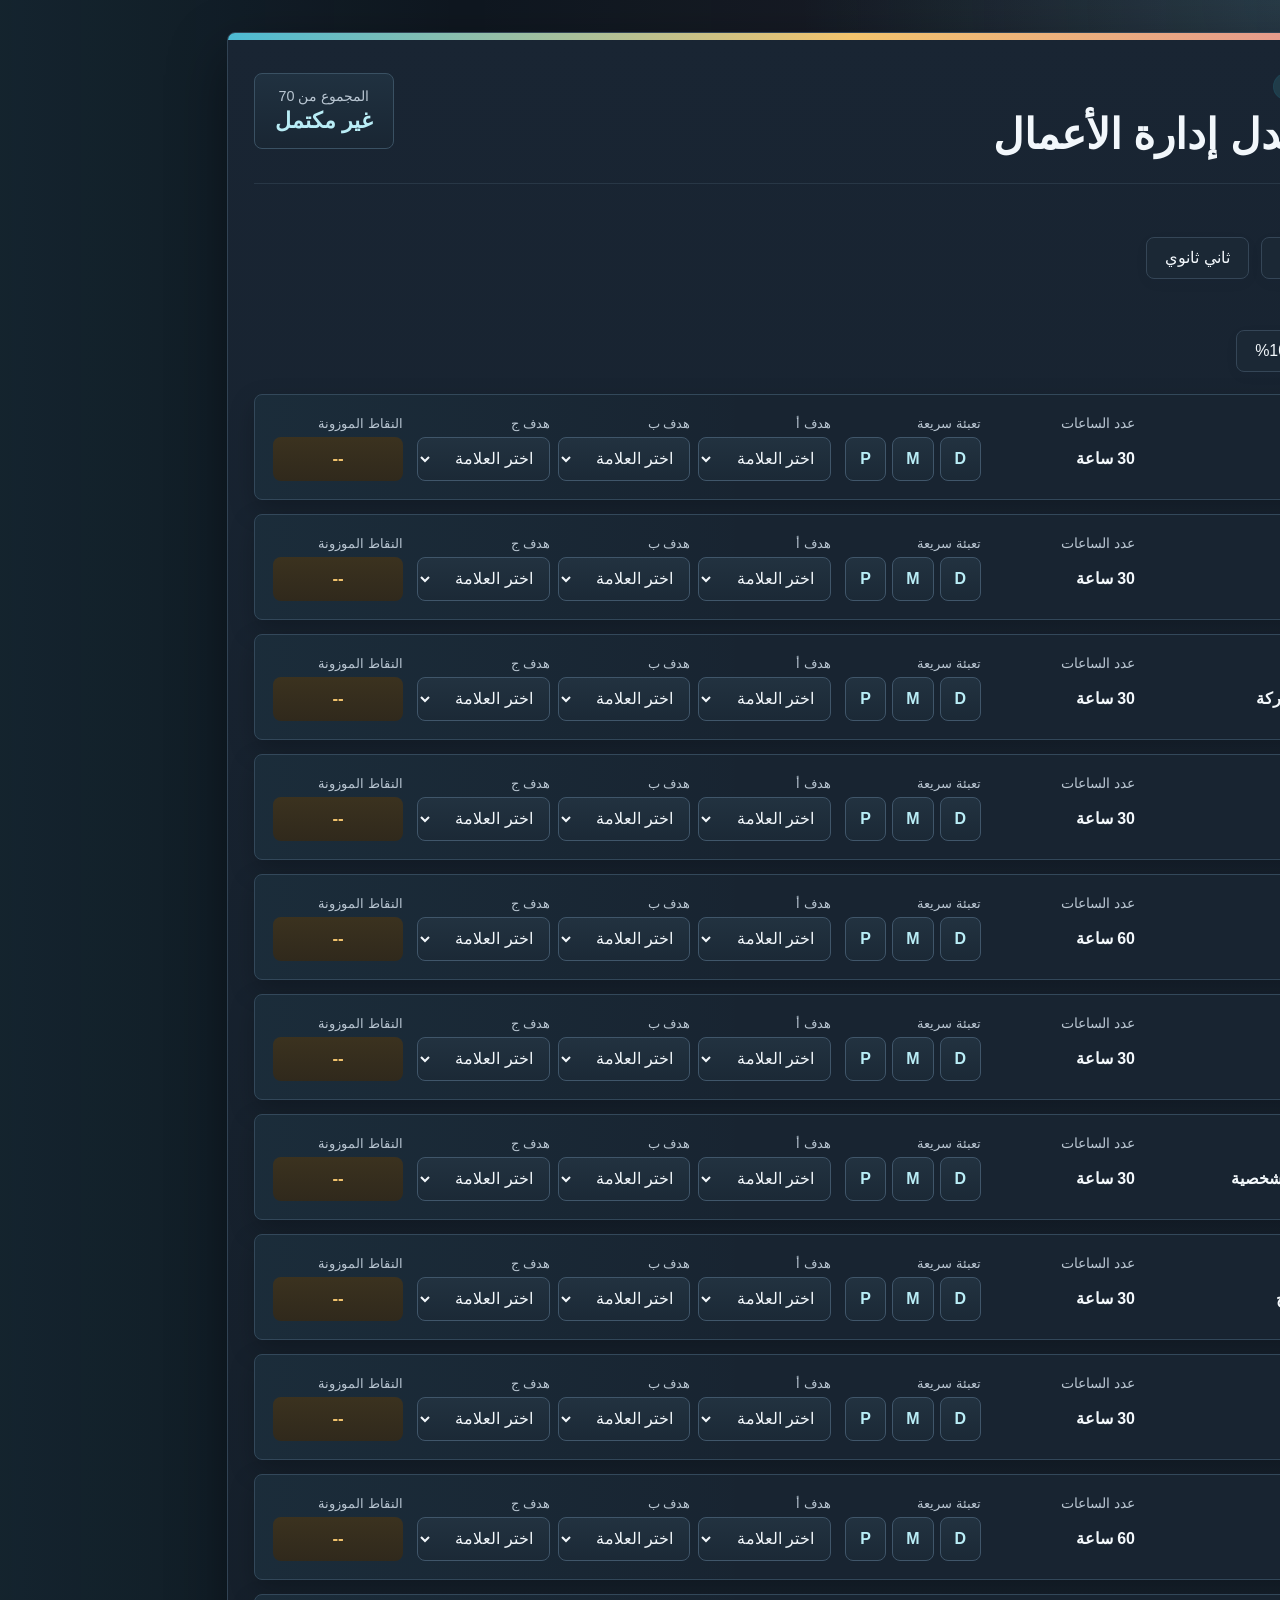
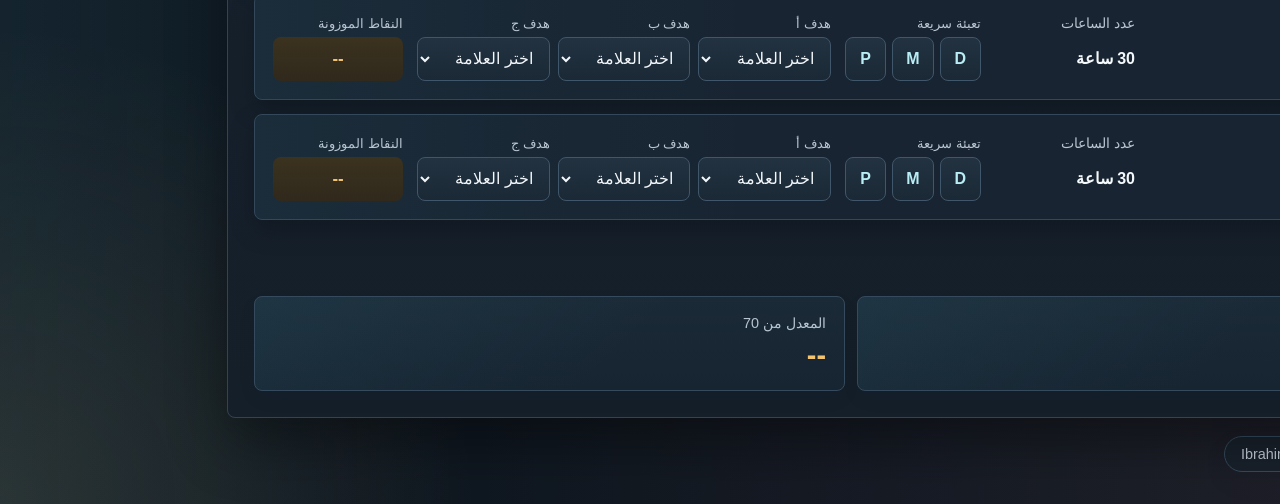
==== commit e6b5b9ab: "Update text in business.html for English localization" ====
--- a/business.html
+++ b/business.html
@@ -18,7 +18,7 @@
       <section class="calculator" aria-labelledby="business-title">
         <div class="header">
           <div>
-            <p class="eyebrow">حاسبة معدل</p>
+            <p class="eyebrow">Business Management</p>
             <h1 id="business-title">حاسبة معدل إدارة الأعمال</h1>
           </div>
           <div class="header-actions">
@@ -44,10 +44,6 @@
               <input type="radio" name="subject-count" value="12" />
               <span>ثاني ثانوي</span>
             </label>
-            <label>
-              <input type="radio" name="subject-count" value="secondary-combined" />
-              <span>أول وثانوي معًا</span>
-            </label>
           </fieldset>
 
           <fieldset class="subject-count score-scale" id="tenth-grade-scale" hidden>
@@ -64,7 +60,7 @@
 
           <div id="subjects-list" class="subjects-list"></div>
           <div class="reset-row">
-            <button class="reset-button" type="button" id="reset-grades">إعادة التعيين</button>
+            <button class="reset-button" type="button" id="reset-grades">Reset</button>
           </div>
         </form>
 
